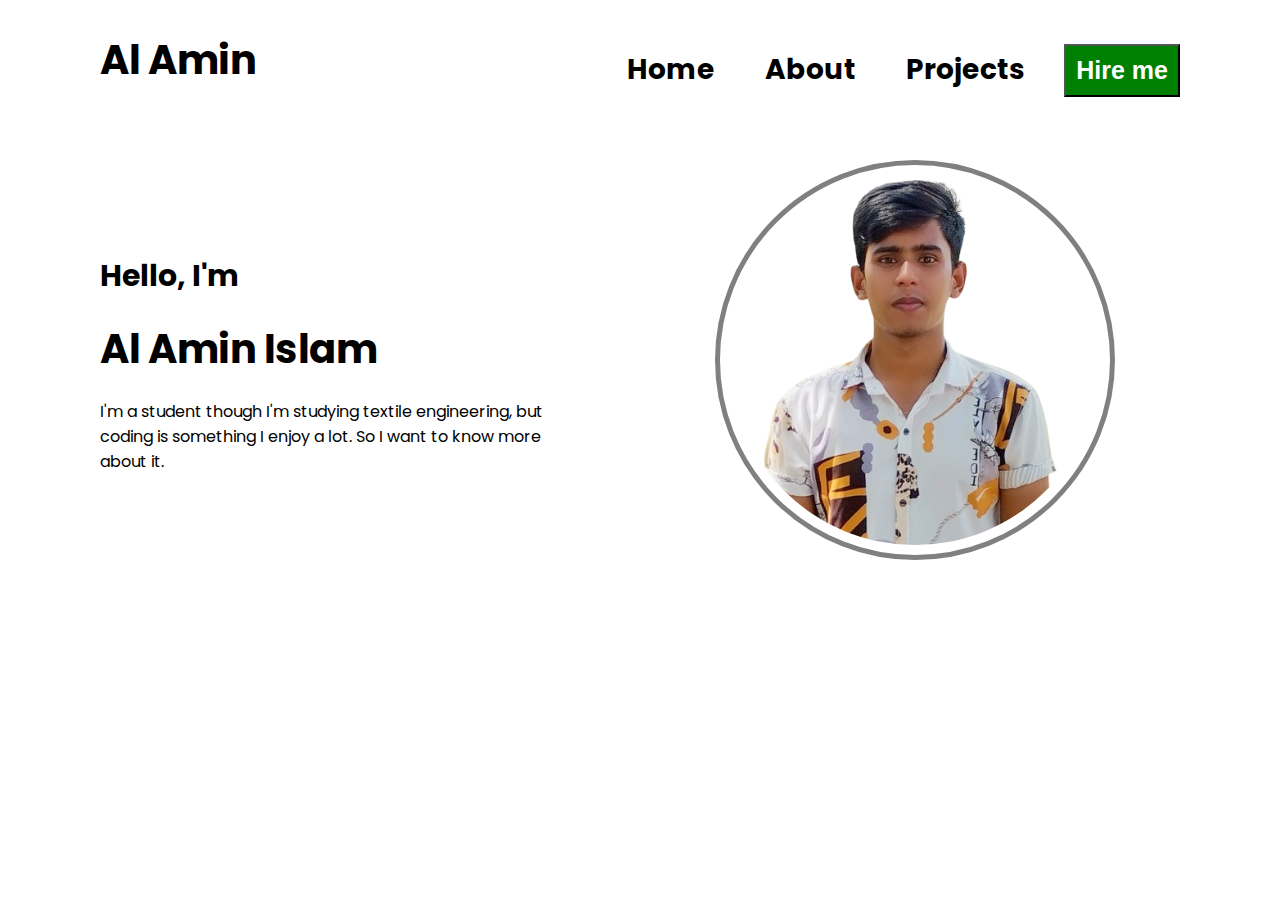
==== index1.html @ 37954406 "added my portfolio website structure" ====
<!DOCTYPE html>
<html lang="en">
<head>
    <meta charset="UTF-8">
    <meta name="viewport" content="width=device-width, initial-scale=1.0">
    <title>My Portfolio</title>
    <link rel="preconnect" href="https://fonts.googleapis.com">
    <link rel="preconnect" href="https://fonts.gstatic.com" crossorigin>
    <link href="https://fonts.googleapis.com/css2?family=Poppins:ital,wght@0,100;0,200;0,300;0,400;0,500;0,600;0,700;0,800;0,900;1,100;1,200;1,300;1,400;1,500;1,600;1,700;1,800;1,900&display=swap" rel="stylesheet">
    <link rel="stylesheet" href="Style/style1.css">
</head>
<body>
    <header>
        <nav>
            <h1 class="namelogo">Al Amin</h1>
            <ul class="navbar">
                <div class="nav-title">
                    <li><a href="">Home</a></li>
                    <li><a href="">About</a></li>
                    <li><a href="">Projects</a></li>
                </div>
                <div class="btn">
                    <button class="button" type="button">Hire me</button>
                </div>
            </ul>
        </nav>
    </header>
    <main>
        <section class="homepage">
            <div class="home-container">
                <div class="content1">
                    <h3>Hello, I'm</h3>
                    <h1> Al Amin Islam</h1>
                    <p>I'm a student though I'm studying textile engineering, but coding is something I enjoy a lot. So I want to know more about it.</p>
                </div>
                <div class="content2">
                    <img src="./image/profile.png" alt="">
                </div>
            </div>
        </section>
    </main>
</body>
</html>
---- Style/style1.css ----
@import url('https://fonts.googleapis.com/css2?family=Poppins:ital,wght@0,100;0,200;0,300;0,400;0,500;0,600;0,700;0,800;0,900;1,100;1,200;1,300;1,400;1,500;1,600;1,700;1,800;1,900&display=swap');

*{
    margin: 0;
    padding: 0;
    box-sizing: border-box;
    /* font-family: "poppins" sans-serif; */
}

body{
    font-family: 'poppins';
}
/* header styles */
header .namelogo{
    font-size: 40px;
    font-weight: bolder;
}

header nav{
    display: flex;
    justify-content: space-between;
    padding: 30px 100px;
}
nav ul{
    list-style: none;
    display: flex;
    gap: 40px;
    text-align: center;
    align-items: center;
}
.navbar .nav-title{
    display: flex;
    gap: 50px;
}
nav ul li a{
    text-decoration: none;
    font-size: 28px;
    font-weight: bold;
    color: black;
}
nav .button{
    padding: 10px;
    font-size: 25px;
    font-weight: 600;
    background-color: green;
    color: #ffffff;
}

/* main styles */

.home-container{
    display: flex;
    gap: 150px;
    justify-content: space-between;
    align-items: center;
    padding: 20px 100px;
    
}
.content1, .content2{
    width: 50%;
    height: 100%;
}
.content1 h3, h1{
    padding-bottom: 20px;
}
.content1 h3{
    font-size: 30px;
    font-weight: bold;
}
.content1 h1{
    font-size: 40px;
    font-weight: bold;
}
.content2 img{
    width: 400px;
    height: auto;
    border: 5px solid gray;
    border-radius: 50%;
    padding: 10px;
}




@media screen and (max-width: 576px) {
    .home-container{
        flex-direction: column;
        padding: 0;
        width: 100%;
        text-align: left;
    }
    header nav{
        flex-direction: column;
        align-items: center;
        padding: 0;
    }
    .navbar{
        padding: 10px 10px 20px 10px;
    }
    nav ul{
        gap: 10px;
    }
    .navbar{
        flex-direction: column;
    }
    .navbar .nav-title{
        gap: 15px;
        padding: 15px 0;
        width: 100%;
    }
    .nav-title li{
        background-color: gainsboro;
    }
    .nav-title li a{
        padding: 8px;
        font-size: 20px;
    }
    .content2 img{
        width: 100%;
        height: 100%;
    }
    .home-container{
        gap: 20px;
    }
    .content1 h3{
        padding-bottom: 5px;
    }
    .content1, .content2{
        width: 60%;
        height: 100%;
        text-align: left;
    }
}
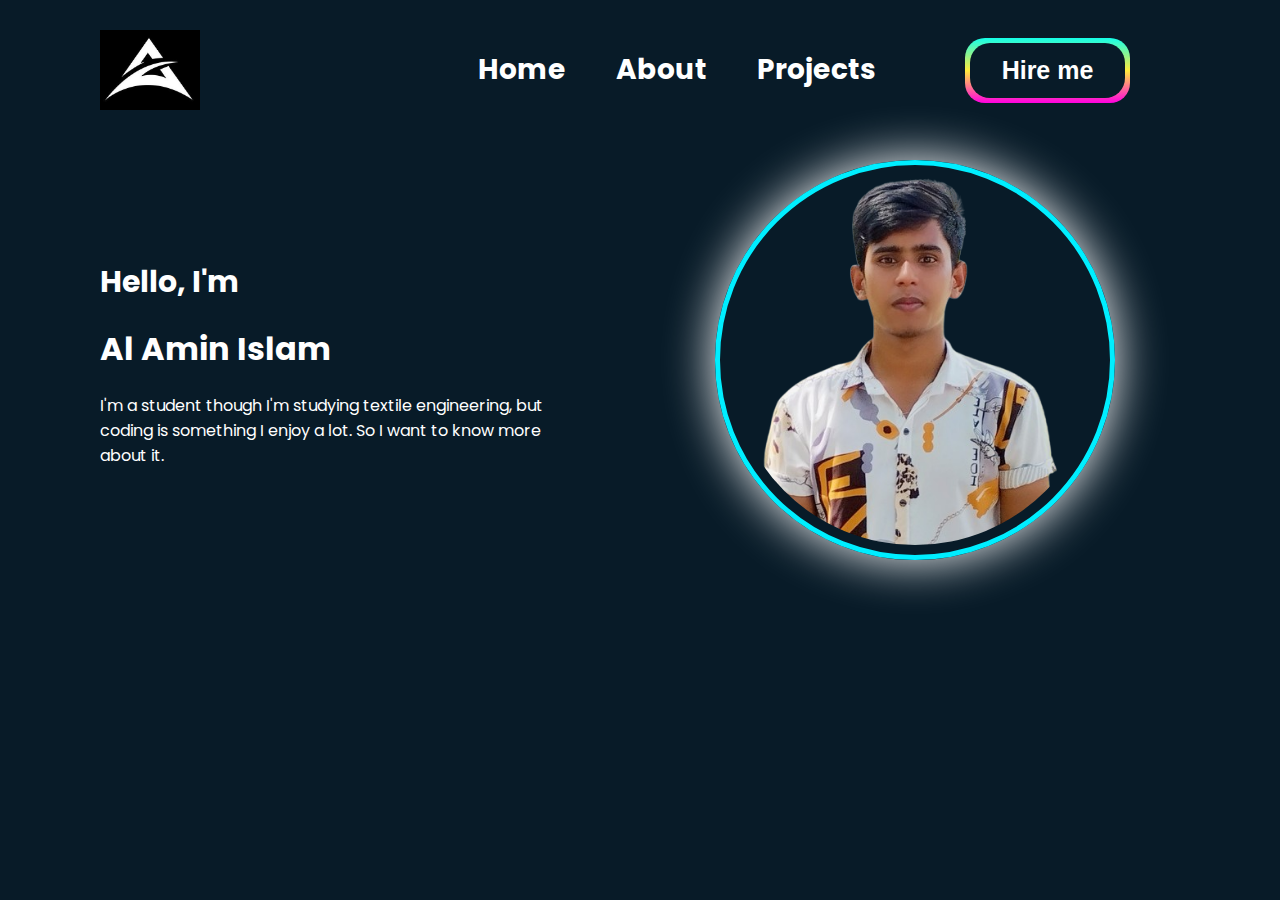
==== commit cdf5bd6a: "added logo" ====
--- a/index1.html
+++ b/index1.html
@@ -12,7 +12,7 @@
 <body>
     <header>
         <nav>
-            <h1 class="namelogo">Al Amin</h1>
+            <img src="./image/logo.jpg" alt="logo">
             <ul class="navbar">
                 <div class="nav-title">
                     <li><a href="">Home</a></li>
--- a/Style/style1.css
+++ b/Style/style1.css
@@ -7,10 +7,15 @@
     /* font-family: "poppins" sans-serif; */
 }
 
-body{
+body
+{
     font-family: 'poppins';
+    /* color: #ededed; */
+    background-color: #081b28;
+    color: #ffffff;
 }
 /* header styles */
+
 header .namelogo{
     font-size: 40px;
     font-weight: bolder;
@@ -27,6 +32,10 @@
     gap: 40px;
     text-align: center;
     align-items: center;
+}
+nav img{
+    width: 100px;
+    height: 80px;
 }
 .navbar .nav-title{
     display: flex;
@@ -36,14 +45,33 @@
     text-decoration: none;
     font-size: 28px;
     font-weight: bold;
-    color: black;
-}
-nav .button{
-    padding: 10px;
+    color: #ffffff;
+}
+ul li a:hover{
+    color: #0ef;
+}
+
+nav .btn{
+    height: 65px;
+    width: 165px;
+    margin: 0 50px;
+    border-radius: 20px;
+    background: linear-gradient(#14ffe9, #ffeb3b, #ff00e0);
+}
+.btn button{
+    background-color: #081b28;
+    color: #ffffff;
     font-size: 25px;
-    font-weight: 600;
-    background-color: green;
-    color: #ffffff;
+    font-weight: bold;
+    border: none;
+    margin-top: 5px;
+    height: 55px;
+    width: 155px;
+    border-radius: 20px;
+    cursor: pointer;
+}
+.btn:hover{
+    box-shadow: 0 0 10px;
 }
 
 /* main styles */
@@ -54,7 +82,6 @@
     justify-content: space-between;
     align-items: center;
     padding: 20px 100px;
-    
 }
 .content1, .content2{
     width: 50%;
@@ -67,16 +94,14 @@
     font-size: 30px;
     font-weight: bold;
 }
-.content1 h1{
-    font-size: 40px;
-    font-weight: bold;
-}
+
 .content2 img{
     width: 400px;
     height: auto;
-    border: 5px solid gray;
+    border: 5px solid #0ef;
     border-radius: 50%;
     padding: 10px;
+    box-shadow: 0 0 50px;
 }
 
 
@@ -85,7 +110,7 @@
 @media screen and (max-width: 576px) {
     .home-container{
         flex-direction: column;
-        padding: 0;
+        padding: 0px;
         width: 100%;
         text-align: left;
     }
@@ -108,13 +133,13 @@
         padding: 15px 0;
         width: 100%;
     }
-    .nav-title li{
-        background-color: gainsboro;
-    }
     .nav-title li a{
         padding: 8px;
         font-size: 20px;
     }
+    .content1, .content2{
+        width: 80%;
+    }
     .content2 img{
         width: 100%;
         height: 100%;
@@ -126,8 +151,57 @@
         padding-bottom: 5px;
     }
     .content1, .content2{
-        width: 60%;
+        /* width: 70%; */
         height: 100%;
         text-align: left;
+        justify-content: start;
+    }
+}
+@media screen and (min-width: 576px) and (max-width: 990px) {
+    .home-container{
+        flex-direction: column;
+        padding: 30px;
+        gap: 50px;
+    }
+    header nav{
+        flex-direction: column;
+        /* align-items: center; */
+        gap: 10px;
+        font-size: 20px;
+        padding: 30px;
+    }
+    .navbar{
+        gap: 0px;
+        padding-right: 0;
+        font-size: 10px;
+    }
+    .nav-title{
+        width: 70%;
+        padding: 10px 20px;
+        text-align: right;
+    }
+    .btn{
+        /* width: 30%; */
+    }
+    nav img{
+        width: 80px;
+        height: 60px;
+    }
+    .navbar .nav-title{
+        gap: 30px;
+        font-size: 28px;
+    }
+    .btn{
+        width: 180px;
+    }
+    /* .btn button{
+        width: 130px;
+    } */
+    .content1, .content2{
+        width: 100%;
+    }
+    .content2{
+        text-align: center;
+        align-items: center;
     }
 }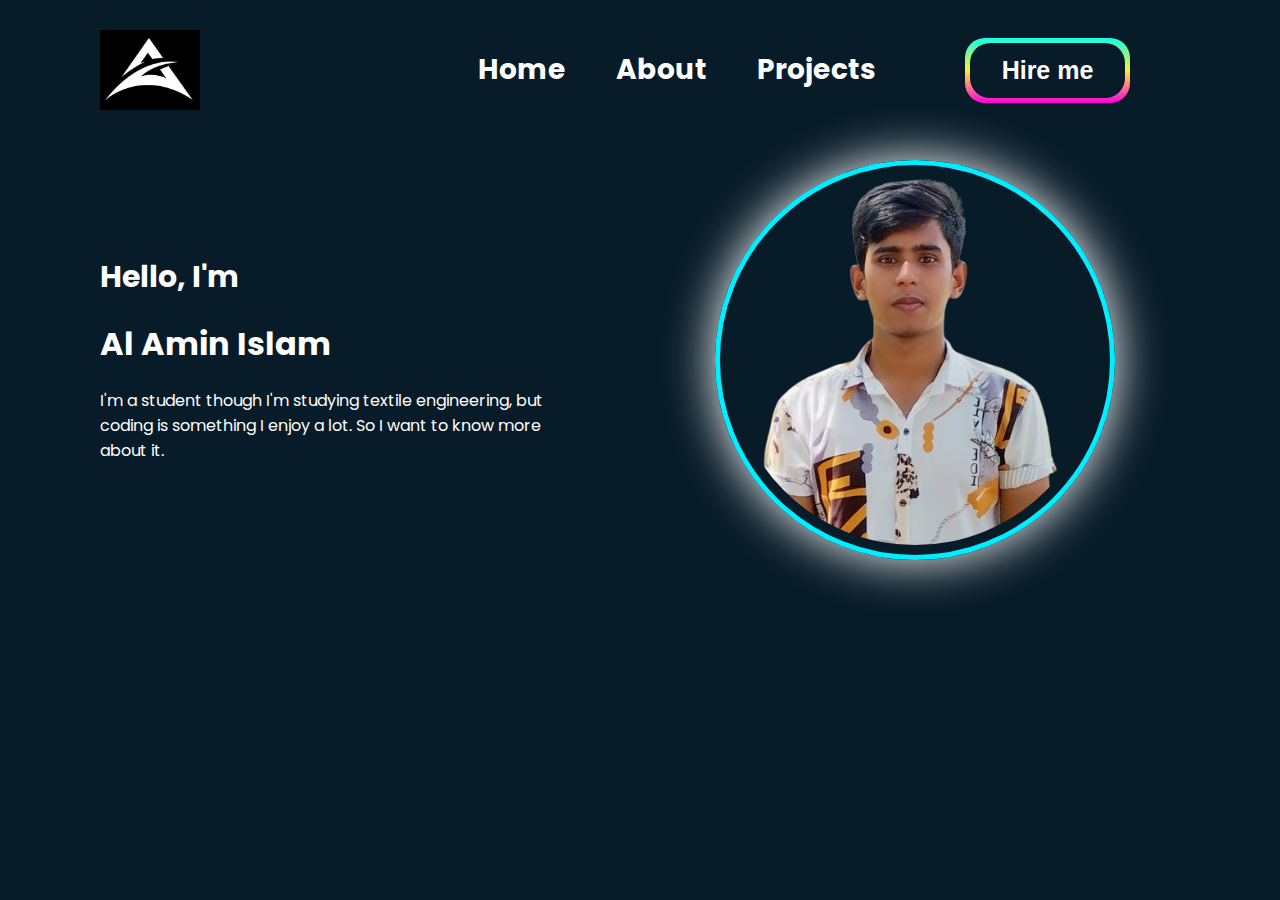
==== commit 2173af73: "added contact icon" ====
--- a/index1.html
+++ b/index1.html
@@ -7,6 +7,8 @@
     <link rel="preconnect" href="https://fonts.googleapis.com">
     <link rel="preconnect" href="https://fonts.gstatic.com" crossorigin>
     <link href="https://fonts.googleapis.com/css2?family=Poppins:ital,wght@0,100;0,200;0,300;0,400;0,500;0,600;0,700;0,800;0,900;1,100;1,200;1,300;1,400;1,500;1,600;1,700;1,800;1,900&display=swap" rel="stylesheet">
+
+    <link rel="stylesheet" href="https://cdnjs.cloudflare.com/ajax/libs/font-awesome/6.5.2/css/all.min.css" integrity="sha512-SnH5WK+bZxgPHs44uWIX+LLJAJ9/2PkPKZ5QiAj6Ta86w+fsb2TkcmfRyVX3pBnMFcV7oQPJkl9QevSCWr3W6A==" crossorigin="anonymous" referrerpolicy="no-referrer" />
     <link rel="stylesheet" href="Style/style1.css">
 </head>
 <body>
@@ -32,6 +34,13 @@
                     <h3>Hello, I'm</h3>
                     <h1> Al Amin Islam</h1>
                     <p>I'm a student though I'm studying textile engineering, but coding is something I enjoy a lot. So I want to know more about it.</p>
+
+                    <ul class="contact">
+                        <li><a href="https://www.facebook.com/profile.php?id=61562355332943"><i class="fa-brands fa-square-facebook"></i></a></li>
+                        <li><a href="https://www.instagram.com/mdalaminislam0412/"><i class="fa-brands fa-square-instagram"></i></a></li>
+                        <li><a href="https://github.com/alaminislam34/"><i class="fa-brands fa-github"></i></a></li>
+                        <li><a href="https://www.linkedin.com/in/md-al-amin-islam-b2100b261/"><i class="fa-brands fa-linkedin"></i></a></li>
+                    </ul>
                 </div>
                 <div class="content2">
                     <img src="./image/profile.png" alt="">
--- a/Style/style1.css
+++ b/Style/style1.css
@@ -94,7 +94,13 @@
     font-size: 30px;
     font-weight: bold;
 }
-
+.contact{
+    list-style: none;
+    display: flex;
+    gap: 20px;
+    font-size: 30px;
+    margin-top: 10px;
+}
 .content2 img{
     width: 400px;
     height: auto;
@@ -180,9 +186,7 @@
         padding: 10px 20px;
         text-align: right;
     }
-    .btn{
-        /* width: 30%; */
-    }
+    s
     nav img{
         width: 80px;
         height: 60px;
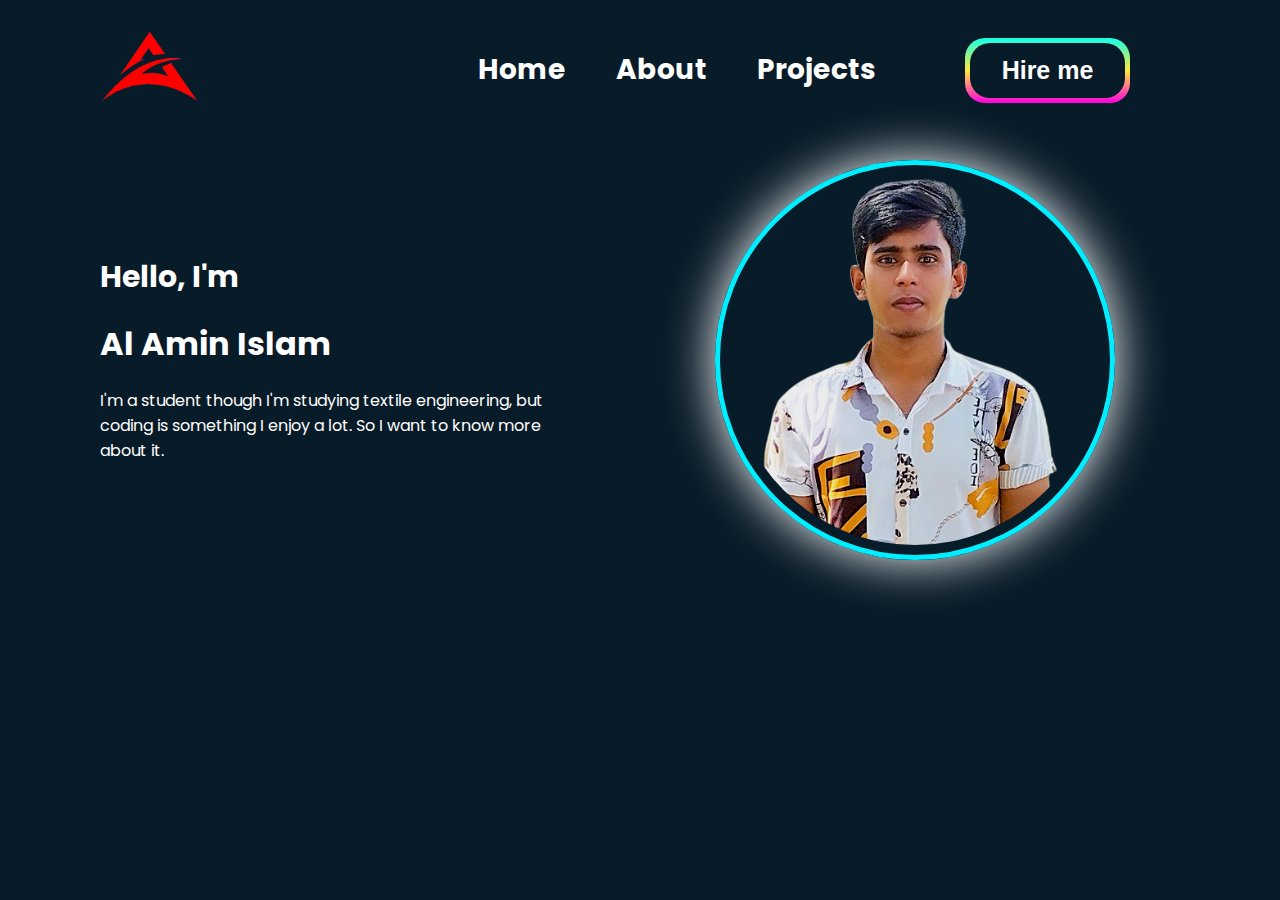
==== commit a3236330: "added icon color" ====
--- a/index1.html
+++ b/index1.html
@@ -14,7 +14,7 @@
 <body>
     <header>
         <nav>
-            <img src="./image/logo.jpg" alt="logo">
+            <img src="./image/logo.png" alt="logo">
             <ul class="navbar">
                 <div class="nav-title">
                     <li><a href="">Home</a></li>
--- a/Style/style1.css
+++ b/Style/style1.css
@@ -49,6 +49,10 @@
 }
 ul li a:hover{
     color: #0ef;
+    
+}
+.contact a i:hover{
+    box-shadow: 0 0 10px;
 }
 
 nav .btn{
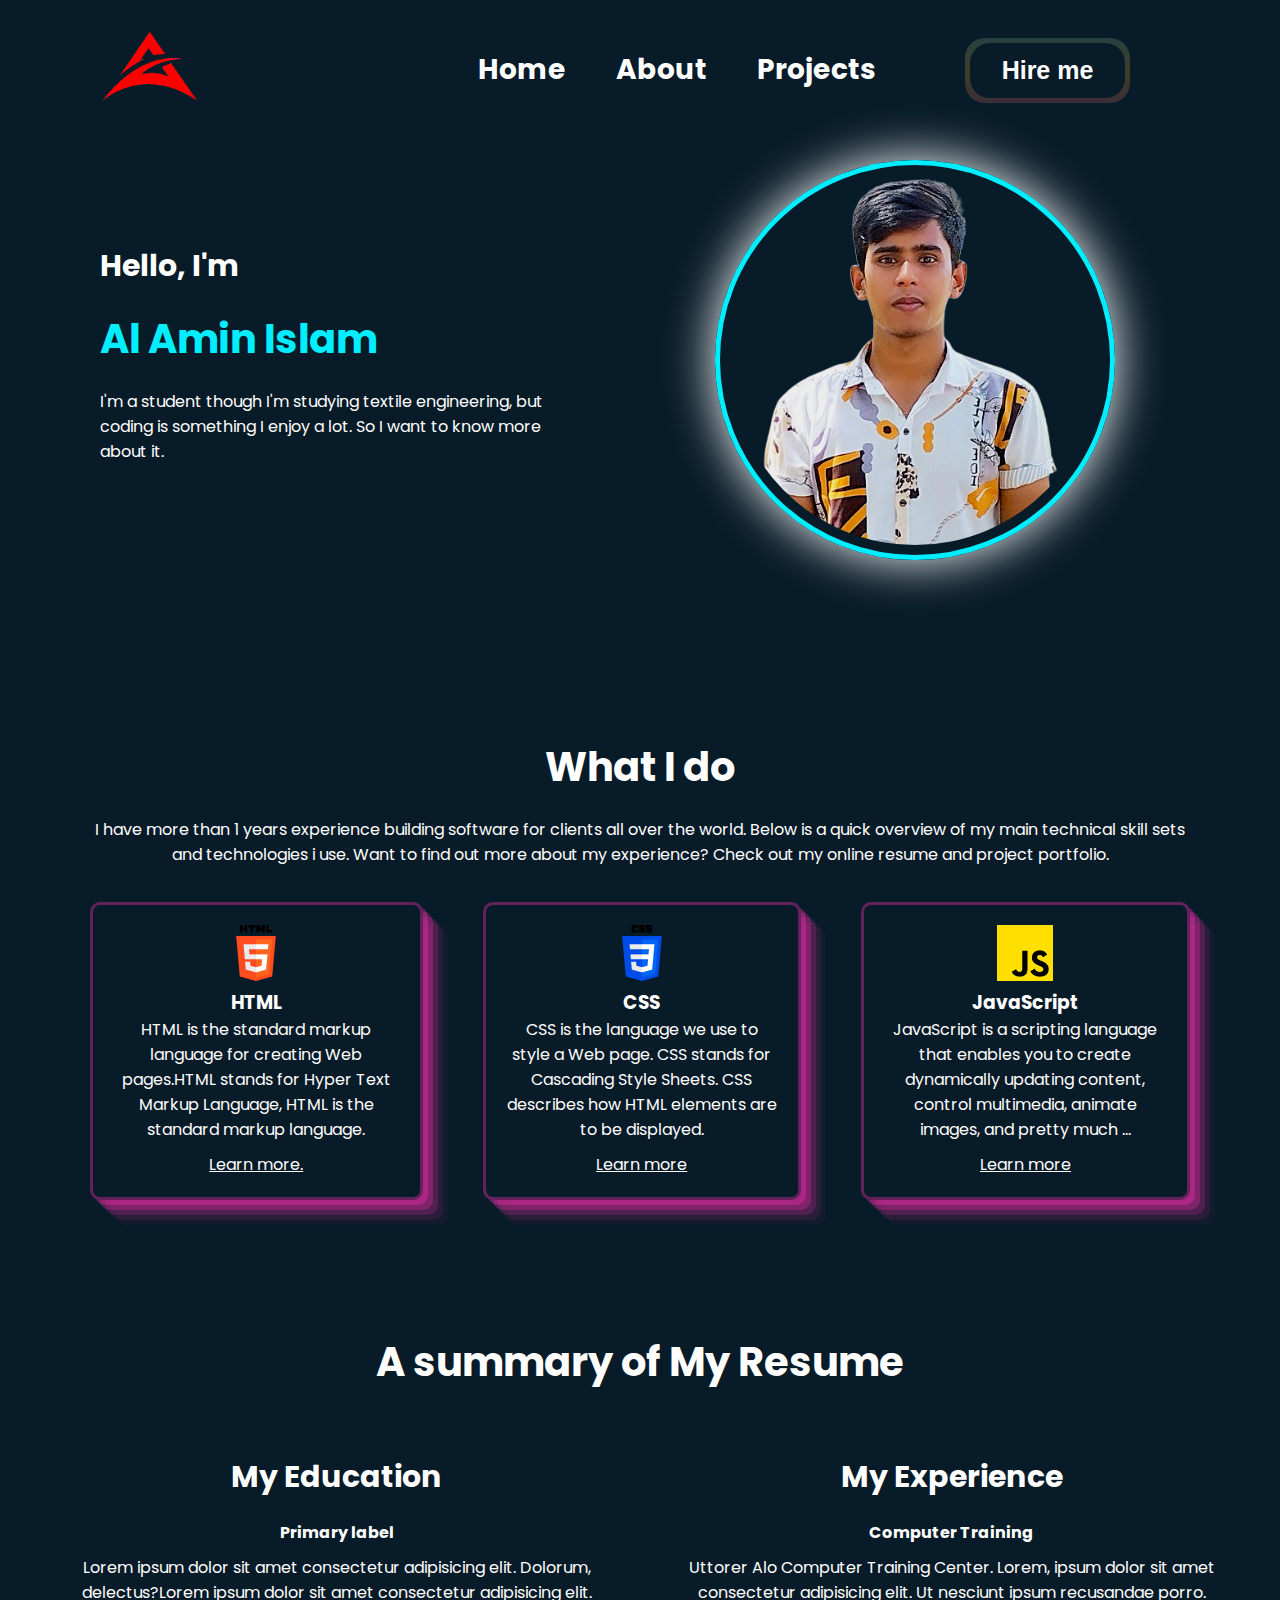
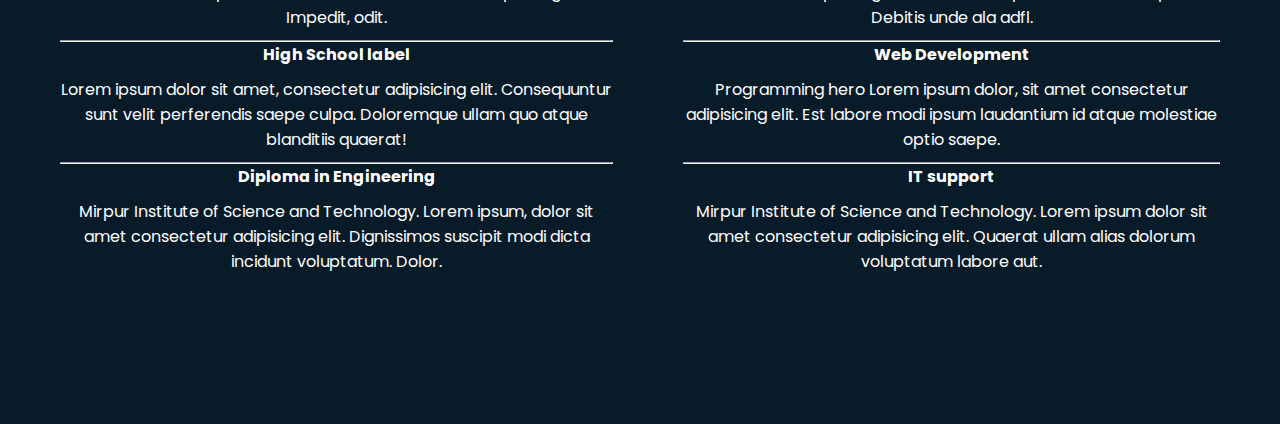
==== commit 7aa8d64d: "added experience details" ====
--- a/index1.html
+++ b/index1.html
@@ -47,6 +47,57 @@
                 </div>
             </div>
         </section>
+        <section class="banner-1">
+            <h1>What I do</h1>
+            <p>I have more than 1 years experience building software for clients all over the world. Below is a quick overview of my main technical skill sets and technologies i use. Want to find out more about my experience? Check out my online resume and project portfolio.</p>
+            <div class="card-container">
+                <div class="card1">
+                    <img src="./image/html.png" alt="HTML">
+                    <h3>HTML</h3>
+                    <p>HTML is the standard markup language for creating Web pages.HTML stands for Hyper Text Markup Language, HTML is the standard markup language.</p>
+                    <a href="https://www.w3schools.com/html/">Learn more.</a>
+                </div>
+                <div class="card2">
+                    <img src="./image/css.png" alt="CSS">
+                    <h3>CSS</h3>
+                    <p>CSS is the language we use to style a Web page. CSS stands for Cascading Style Sheets. CSS describes how HTML elements are to be displayed.</p>
+                    <a href="https://www.w3schools.com/css/">Learn more</a>
+                </div>
+                <div class="card3">
+                    <img src="./image/js.png" alt="JS">
+                    <h3>JavaScript</h3>
+                    <p>JavaScript is a scripting language that enables you to create dynamically updating content, control multimedia, animate images, and pretty much ...</p>
+                    <a href="https://www.w3schools.com/js/default.asp">Learn more</a>
+                </div>
+            </div>
+        </section>
+        <section class="banner-2">
+            <h2>A summary of My Resume</h2>
+            <div class="resume">
+                <div class="resume1">
+                    <h3>My Education</h3>
+                    <h4>Primary label</h4>
+                    <p>Lorem ipsum dolor sit amet consectetur adipisicing elit. Dolorum, delectus?Lorem ipsum dolor sit amet consectetur adipisicing elit. Impedit, odit.</p>
+                    <hr>
+                    <h4>High School label</h4>
+                    <p>Lorem ipsum dolor sit amet, consectetur adipisicing elit. Consequuntur sunt velit perferendis saepe culpa. Doloremque ullam quo atque blanditiis quaerat!</p>
+                    <hr>
+                    <h4>Diploma in Engineering</h4>
+                    <p>Mirpur Institute of Science and Technology. Lorem ipsum, dolor sit amet consectetur adipisicing elit. Dignissimos suscipit modi dicta incidunt voluptatum. Dolor.</p>
+                </div>
+                <div class="resume2"> 
+                    <h3>My Experience</h3>
+                    <h4>Computer Training</h4>
+                    <p>Uttorer Alo Computer Training Center. Lorem, ipsum dolor sit amet consectetur adipisicing elit. Ut nesciunt ipsum recusandae porro. Debitis unde ala adfl.</p>
+                    <hr>
+                    <h4>Web Development</h4>
+                    <p>Programming hero Lorem ipsum dolor, sit amet consectetur adipisicing elit. Est labore modi ipsum laudantium id atque molestiae optio saepe.</p>
+                    <hr>
+                    <h4>IT support</h4>
+                    <p>Mirpur Institute of Science and Technology. Lorem ipsum dolor sit amet consectetur adipisicing elit. Quaerat ullam alias dolorum voluptatum labore aut.</p>
+                </div>
+            </div>
+        </section>
     </main>
 </body>
 </html>--- a/Style/style1.css
+++ b/Style/style1.css
@@ -60,7 +60,7 @@
     width: 165px;
     margin: 0 50px;
     border-radius: 20px;
-    background: linear-gradient(#14ffe9, #ffeb3b, #ff00e0);
+    background: linear-gradient(#25423f, #3f3d2a, #3a2e38);
 }
 .btn button{
     background-color: #081b28;
@@ -77,6 +77,9 @@
 .btn:hover{
     box-shadow: 0 0 10px;
 }
+.btn button:hover{
+    color: #0ef;
+}
 
 /* main styles */
 
@@ -93,6 +96,11 @@
 }
 .content1 h3, h1{
     padding-bottom: 20px;
+}
+.content1 h1{
+    font-size: 40px;
+    font-weight: bold;
+    color: #0ef;
 }
 .content1 h3{
     font-size: 30px;
@@ -113,6 +121,70 @@
     padding: 10px;
     box-shadow: 0 0 50px;
 }
+/* banner 1 styles */
+
+.banner-1{
+    text-align: center;
+    padding: 30px 50px;
+    margin: 100px 40px;
+}
+.banner-1 h1{
+    font-size: 40px;
+    font-weight: bold;
+    padding: 20px;
+}
+.card-container{
+    display: flex;
+    gap: 60px;
+    justify-content: center;
+    align-items: center;
+    margin-top: 25px;
+}
+.card1, .card2, .card3, .card4{
+    border: 3px solid #f02eaa66;
+    border-radius: 10px;
+    box-shadow: rgba(240, 46, 170, 0.4) 5px 5px, rgba(240, 46, 170, 0.3) 10px 10px, rgba(240, 46, 170, 0.2) 15px 15px, rgba(240, 46, 170, 0.1) 20px 20px, rgba(240, 46, 170, 0.05) 25px 25px;
+    padding: 20px;
+}
+.card-container a{
+    text-decoration: underline;
+    color: #ffffff;
+    padding: 10px;
+    margin-top: 10px;
+}
+
+/* resume styles */
+.banner-2{
+    text-align: center;
+    margin: 100px 20px;
+}
+.banner-2 h2{
+    font-size: 40px;
+    font-weight: bold;
+    padding: 2px;
+}
+
+.resume{
+    align-items: center;
+    display: flex;
+    gap: 30px;
+    padding: 20px;
+}
+.resume h3{
+    font-size: 30px;
+    padding: 20px;
+}
+.resume1, .resume2{
+    padding: 20px;
+    text-align: center;
+}
+.resume1 h4, p{
+    padding-bottom: 10px;
+}
+.resume2 h4, p{
+    padding-bottom: 10px;
+}
+
 
 
 
@@ -143,12 +215,21 @@
         padding: 15px 0;
         width: 100%;
     }
+    .banner-1{
+        padding: 0;
+    }
+    .banner-2{
+        padding: 0;
+    }
     .nav-title li a{
         padding: 8px;
         font-size: 20px;
     }
     .content1, .content2{
         width: 80%;
+    }
+    .content2{
+        margin-top: 30px;
     }
     .content2 img{
         width: 100%;
@@ -166,6 +247,22 @@
         text-align: left;
         justify-content: start;
     }
+
+    /* card-container responsive 576px max width */
+
+    .card-container h3, p {
+        padding-bottom: 10px;
+    }
+    .card-container{
+        flex-direction: column;
+        text-align: left;
+    }
+    .resume{
+        flex-direction: column;
+        padding: 0px;
+    }
+    
+
 }
 @media screen and (min-width: 576px) and (max-width: 990px) {
     .home-container{
@@ -212,4 +309,13 @@
         text-align: center;
         align-items: center;
     }
+
+    /* card-container max-width 990px */
+    .card-container{
+        flex-direction: column;
+        text-align: left;
+    }
+    .card-container h3, p{
+        padding-bottom: 10px;
+    }
 }